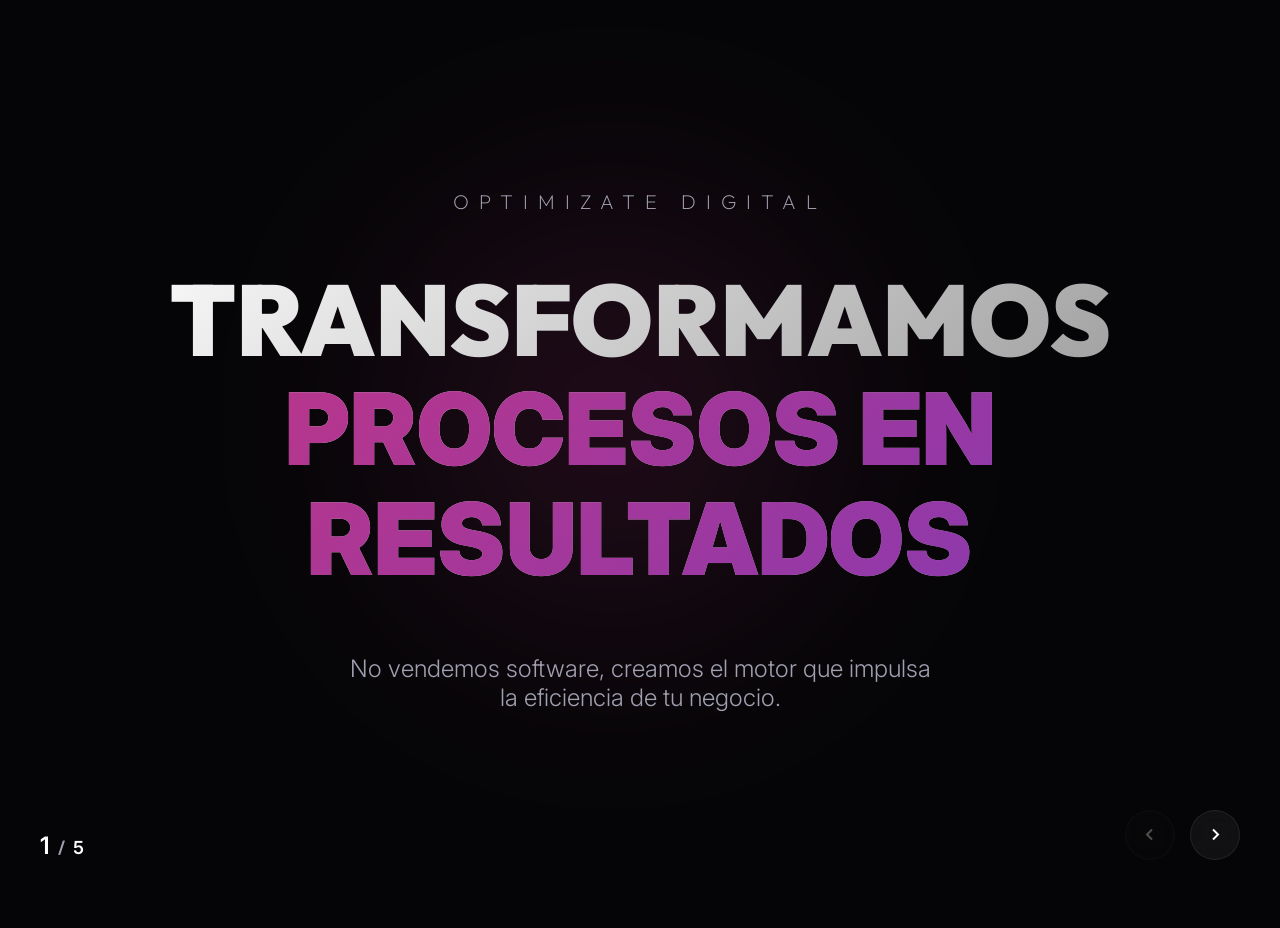
==== presentacion.html @ 824ba4c0 "feat: Añadir presentación corporativa, tarjeta actualizada y material publicitario" ====
<!DOCTYPE html>
<html lang="es">
<head>
    <meta charset="UTF-8">
    <meta name="viewport" content="width=device-width, initial-scale=1.0">
    <title>Presentación Corporativa | Optimizate Digital</title>
    <link href="https://fonts.googleapis.com/css2?family=Outfit:wght@200;400;600;800;900&family=Inter:wght@300;400;500&display=swap" rel="stylesheet">
    <!-- Boxicons para iconos modernos -->
    <link href='https://unpkg.com/boxicons@2.1.4/css/boxicons.min.css' rel='stylesheet'>
    <style>
        :root {
            --bg-dark: #050507;
            --bg-card: rgba(255, 255, 255, 0.03);
            --accent-main: #c13584;
            --accent-sec: #833ab4;
            --accent-glow: rgba(193, 53, 132, 0.4);
            --text-main: #ffffff;
            --text-dim: #a0a0b0;
            --border-light: rgba(255, 255, 255, 0.08);
        }

        * {
            margin: 0;
            padding: 0;
            box-sizing: border-box;
            font-family: 'Inter', sans-serif;
        }

        body {
            background-color: var(--bg-dark);
            color: var(--text-main);
            overflow: hidden; /* Oculta el scroll nativo, usaremos JS para transiciones */
        }

        /* Tipografía Headings */
        h1, h2, h3, h4, .brand {
            font-family: 'Outfit', sans-serif;
        }

        /* Contenedor Principal de la Presentación */
        .presentation-container {
            width: 100vw;
            height: 100vh;
            position: relative;
        }

        /* Cada Diapositiva */
        .slide {
            position: absolute;
            top: 0;
            left: 0;
            width: 100%;
            height: 100%;
            opacity: 0;
            visibility: hidden;
            transition: all 0.8s cubic-bezier(0.645, 0.045, 0.355, 1); /* Transición suave */
            display: flex;
            align-items: center;
            justify-content: center;
            padding: 5%;
            transform: translateY(50px) scale(0.95);
        }

        .slide.active {
            opacity: 1;
            visibility: visible;
            transform: translateY(0) scale(1);
            z-index: 10;
        }

        .slide.prev {
            transform: translateY(-50px) scale(0.95);
        }

        /* Background Effects */
        .ambient-glow {
            position: absolute;
            width: 60vw;
            height: 60vw;
            background: radial-gradient(circle, var(--accent-glow) 0%, transparent 60%);
            border-radius: 50%;
            top: 50%;
            left: 50%;
            transform: translate(-50%, -50%);
            z-index: -1;
            filter: blur(100px);
            opacity: 0.5;
            transition: all 1s ease;
        }

        /* ========================
           DISEÑO DE LAS SLIDES
           ======================== */
        
        .content-box {
            max-width: 1200px;
            width: 100%;
            display: flex;
            flex-direction: column;
            gap: 30px;
        }

        .text-center { text-align: center; }

        /* Slide 1: Portada */
        .slide-cover .brand {
            font-size: 20px;
            letter-spacing: 10px;
            text-transform: uppercase;
            font-weight: 200;
            color: var(--text-dim);
            margin-bottom: 20px;
        }
        
        .slide-cover h1 {
            font-size: clamp(40px, 8vw, 100px);
            font-weight: 900;
            line-height: 1.1;
            text-transform: uppercase;
            background: linear-gradient(135deg, #fff, #888);
            -webkit-background-clip: text;
            -webkit-text-fill-color: transparent;
            margin-bottom: 30px;
        }

        .slide-cover h1 span {
            background: linear-gradient(135deg, var(--accent-main), var(--accent-sec));
            -webkit-background-clip: text;
            -webkit-text-fill-color: transparent;
            display: block;
        }

        .slide-cover p {
            font-size: 24px;
            font-weight: 300;
            color: var(--text-dim);
            max-width: 600px;
            margin: 0 auto;
        }

        /* Slide 2 & Comunes: Título de sección */
        .section-title {
            font-size: 14px;
            text-transform: uppercase;
            letter-spacing: 4px;
            color: var(--accent-main);
            font-weight: 600;
            margin-bottom: 15px;
            display: flex;
            align-items: center;
            gap: 15px;
        }

        .section-title::before {
            content: '';
            width: 40px;
            height: 2px;
            background: var(--accent-main);
        }

        .main-heading {
            font-size: clamp(35px, 5vw, 65px);
            font-weight: 800;
            line-height: 1.2;
            margin-bottom: 40px;
            max-width: 800px;
        }

        /* Grid de Servicios y Ventajas */
        .glass-grid {
            display: grid;
            grid-template-columns: repeat(auto-fit, minmax(280px, 1fr));
            gap: 30px;
            margin-top: 20px;
        }

        .glass-card {
            background: var(--bg-card);
            border: 1px solid var(--border-light);
            border-radius: 20px;
            padding: 40px;
            backdrop-filter: blur(20px);
            transition: all 0.4s ease;
            position: relative;
            overflow: hidden;
        }

        .glass-card:hover {
            transform: translateY(-10px);
            border-color: rgba(193, 53, 132, 0.5);
            box-shadow: 0 20px 40px rgba(0,0,0,0.5);
        }

        .glass-card::before {
            content: '';
            position: absolute;
            top: 0; left: 0; width: 100%; height: 4px;
            background: linear-gradient(90deg, var(--accent-main), var(--accent-sec));
            opacity: 0;
            transition: opacity 0.3s;
        }

        .glass-card:hover::before { opacity: 1; }

        .glass-card i {
            font-size: 40px;
            color: var(--accent-main);
            margin-bottom: 20px;
        }

        .glass-card h3 {
            font-size: 24px;
            margin-bottom: 15px;
            font-weight: 600;
        }

        .glass-card p {
            color: var(--text-dim);
            font-size: 16px;
            line-height: 1.6;
            font-weight: 300;
        }

        /* Slide Final: Contacto */
        .contact-box {
            display: flex;
            align-items: center;
            justify-content: space-between;
            background: var(--bg-card);
            border: 1px solid var(--border-light);
            padding: 60px;
            border-radius: 30px;
            backdrop-filter: blur(20px);
            flex-wrap: wrap;
            gap: 40px;
        }

        .contact-info h2 {
            font-size: 50px;
            margin-bottom: 20px;
        }

        .contact-list {
            list-style: none;
            display: flex;
            flex-direction: column;
            gap: 20px;
        }

        .contact-list li {
            display: flex;
            align-items: center;
            gap: 15px;
            font-size: 20px;
            color: var(--text-dim);
            font-weight: 300;
        }

        .contact-list i {
            font-size: 24px;
            color: var(--accent-main);
        }

        .qr-box {
            background: white;
            padding: 20px;
            border-radius: 20px;
            text-align: center;
            color: black;
        }

        .qr-box img {
            width: 180px;
            height: 180px;
            margin-bottom: 10px;
        }
        
        .qr-box p {
            font-family: 'Outfit';
            font-weight: 800;
            text-transform: uppercase;
            font-size: 14px;
        }

        /* Controles de Navegación */
        .controls {
            position: fixed;
            bottom: 40px;
            right: 40px;
            display: flex;
            gap: 15px;
            z-index: 100;
        }

        .nav-btn {
            width: 50px;
            height: 50px;
            border-radius: 50%;
            border: 1px solid var(--border-light);
            background: rgba(255,255,255,0.05);
            color: white;
            font-size: 24px;
            display: flex;
            align-items: center;
            justify-content: center;
            cursor: pointer;
            backdrop-filter: blur(10px);
            transition: all 0.3s;
        }

        .nav-btn:hover {
            background: var(--accent-main);
            border-color: var(--accent-main);
            transform: scale(1.1);
        }

        .nav-btn.disabled {
            opacity: 0.3;
            cursor: not-allowed;
            pointer-events: none;
        }

        /* Indicador de Progreso */
        .progress-bar {
            position: fixed;
            top: 0;
            left: 0;
            height: 4px;
            background: linear-gradient(90deg, var(--accent-main), var(--accent-sec));
            width: 0%;
            z-index: 100;
            transition: width 0.4s ease;
        }

        .slide-counter {
            position: fixed;
            bottom: 40px;
            left: 40px;
            font-family: 'Outfit';
            font-size: 18px;
            font-weight: 600;
            letter-spacing: 2px;
            color: var(--text-dim);
            z-index: 100;
        }

        .slide-counter span {
            color: white;
            font-size: 24px;
        }

        @media (max-width: 768px) {
            .contact-box { flex-direction: column; text-align: center; padding: 30px; }
            .section-title { justify-content: center; }
            .section-title::before { display: none; }
            .controls { bottom: 20px; right: 20px; }
            .slide-counter { bottom: 20px; left: 20px; }
        }
    </style>
</head>
<body>

    <div class="progress-bar" id="progressBar"></div>
    
    <div class="ambient-glow" id="glow"></div>

    <div class="presentation-container">
        
        <!-- SLIDE 1: PORTADA -->
        <div class="slide slide-cover active">
            <div class="content-box text-center">
                <div class="brand">Optimizate Digital</div>
                <h1>Transformamos<br><span>Procesos en Resultados</span></h1>
                <p>No vendemos software, creamos el motor que impulsa la eficiencia de tu negocio.</p>
            </div>
        </div>

        <!-- SLIDE 2: EL PROBLEMA / SOLUCIÓN -->
        <div class="slide">
            <div class="content-box">
                <div class="section-title">Nuestra Filosofía</div>
                <h2 class="main-heading">Tecnología Real para Negocios Reales.</h2>
                <div class="glass-grid" style="grid-template-columns: 1fr 1fr;">
                    <div class="glass-card">
                        <i class='bx bx-x-circle' style="color: #ff4757;"></i>
                        <h3>El Problema Actual</h3>
                        <p>La mayoría de empresas pagan costosas suscripciones mensuales por sistemas genéricos que no se adaptan a su forma de trabajar, forzando a los empleados a aprender herramientas complejas e ineficientes.</p>
                    </div>
                    <div class="glass-card">
                        <i class='bx bx-check-circle' style="color: #2ed573;"></i>
                        <h3>La Solución Optimizate</h3>
                        <p>Desarrollamos herramientas a medida que se adaptan como un guante a tus procesos actuales. Pagas una sola vez y el código es tuyo, eliminando la dependencia y los gastos recurrentes.</p>
                    </div>
                </div>
            </div>
        </div>

        <!-- SLIDE 3: SERVICIOS -->
        <div class="slide">
            <div class="content-box">
                <div class="section-title">Especialidades</div>
                <h2 class="main-heading">Soluciones de Alto Impacto.</h2>
                <div class="glass-grid">
                    <div class="glass-card">
                        <i class='bx bx-code-alt'></i>
                        <h3>Software de Gestión</h3>
                        <p>Sistemas internos a medida (ERP/CRM) diseñados para automatizar y simplificar tu operativa diaria.</p>
                    </div>
                    <div class="glass-card">
                        <i class='bx bx-data'></i>
                        <h3>Control de Stock</h3>
                        <p>Inventarios precisos en tiempo real, alertas automáticas y reportes detallados para que nunca pierdas una venta.</p>
                    </div>
                    <div class="glass-card">
                        <i class='bx bx-window-alt'></i>
                        <h3>Apps de Escritorio</h3>
                        <p>Aplicaciones ultra rápidas y seguras (macOS/Windows) que no dependen del navegador para funcionar.</p>
                    </div>
                    <div class="glass-card">
                        <i class='bx bx-globe'></i>
                        <h3>Webs de Élite</h3>
                        <p>Plataformas web corporativas con diseños premium que convierten visitantes en clientes reales.</p>
                    </div>
                </div>
            </div>
        </div>

        <!-- SLIDE 4: VENTAJAS (POR QUÉ NOSOTROS) -->
        <div class="slide">
            <div class="content-box">
                <div class="section-title">Ventaja Competitiva</div>
                <h2 class="main-heading">Por qué elegir Optimizate Digital.</h2>
                <div class="glass-grid">
                    <div class="glass-card">
                        <i class='bx bx-dollar-circle'></i>
                        <h3>Pago Único</h3>
                        <p>Adiós a las ataduras. Diseñamos, programamos y entregamos. Sin mensualidades ocultas.</p>
                    </div>
                    <div class="glass-card">
                        <i class='bx bx-shield-quarter'></i>
                        <h3>Privacidad Total</h3>
                        <p>Tu base de datos es tuya. Las aplicaciones pueden operar localmente para máxima seguridad.</p>
                    </div>
                    <div class="glass-card">
                        <i class='bx bx-support'></i>
                        <h3>Soporte Directo</h3>
                        <p>Hablas directamente con el desarrollador, sin intermediarios ni tickets de espera interminables.</p>
                    </div>
                </div>
            </div>
        </div>

        <!-- SLIDE 5: CONTACTO -->
        <div class="slide">
            <div class="content-box">
                <div class="contact-box">
                    <div class="contact-info">
                        <div class="section-title">Siguiente Paso</div>
                        <h2>Hablemos de tu proyecto</h2>
                        <ul class="contact-list">
                            <li><i class='bx bx-user'></i> Paolo Salazar - Director Ejecutivo</li>
                            <li><i class='bx bxl-whatsapp'></i> +56 9 7348 7761</li>
                            <li><i class='bx bx-envelope'></i> optimizatedigital@gmail.com</li>
                            <li><i class='bx bx-world'></i> www.optimizatedigital.com</li>
                            <li><i class='bx bxl-instagram'></i> @optimizate_digital</li>
                        </ul>
                    </div>
                    <div class="qr-box">
                        <!-- Usamos la misma lógica del QR hacia la web -->
                        <img src="https://api.qrserver.com/v1/create-qr-code/?size=250x250&data=https://optimizatedigital.com" alt="QR Website">
                        <p>Escanea para iniciar</p>
                    </div>
                </div>
            </div>
        </div>

    </div>

    <!-- Controles -->
    <div class="controls">
        <button class="nav-btn" id="prevBtn" onclick="changeSlide(-1)"><i class='bx bx-chevron-left'></i></button>
        <button class="nav-btn" id="nextBtn" onclick="changeSlide(1)"><i class='bx bx-chevron-right'></i></button>
    </div>

    <div class="slide-counter">
        <span id="currentSlideNum">1</span> / <span id="totalSlidesNum" style="font-size: 18px;">5</span>
    </div>

    <script>
        const slides = document.querySelectorAll('.slide');
        const totalSlides = slides.length;
        const progressBar = document.getElementById('progressBar');
        const prevBtn = document.getElementById('prevBtn');
        const nextBtn = document.getElementById('nextBtn');
        const currentSlideNum = document.getElementById('currentSlideNum');
        const glow = document.getElementById('glow');
        
        let currentSlide = 0;

        document.getElementById('totalSlidesNum').textContent = totalSlides;

        function updatePresentation() {
            // Actualizar clases de slides
            slides.forEach((slide, index) => {
                slide.classList.remove('active', 'prev');
                if (index === currentSlide) {
                    slide.classList.add('active');
                } else if (index < currentSlide) {
                    slide.classList.add('prev');
                }
            });

            // Actualizar botones
            prevBtn.classList.toggle('disabled', currentSlide === 0);
            nextBtn.classList.toggle('disabled', currentSlide === totalSlides - 1);

            // Actualizar barra de progreso
            const progress = ((currentSlide) / (totalSlides - 1)) * 100;
            progressBar.style.width = progress + '%';

            // Actualizar contador
            currentSlideNum.textContent = currentSlide + 1;

            // Cambiar posición del glow aleatoriamente para dinamismo
            const randomX = 30 + Math.random() * 40;
            const randomY = 30 + Math.random() * 40;
            glow.style.left = randomX + '%';
            glow.style.top = randomY + '%';
        }

        function changeSlide(direction) {
            currentSlide += direction;
            if (currentSlide < 0) currentSlide = 0;
            if (currentSlide >= totalSlides) currentSlide = totalSlides - 1;
            updatePresentation();
        }

        // Navegación por teclado
        document.addEventListener('keydown', (e) => {
            if (e.key === 'ArrowRight' || e.key === 'Space') {
                changeSlide(1);
            } else if (e.key === 'ArrowLeft') {
                changeSlide(-1);
            }
        });

        // Navegación por scroll/rueda de ratón (con debounce)
        let isScrolling = false;
        document.addEventListener('wheel', (e) => {
            if (isScrolling) return;
            isScrolling = true;
            
            if (e.deltaY > 0) {
                changeSlide(1);
            } else {
                changeSlide(-1);
            }
            
            setTimeout(() => {
                isScrolling = false;
            }, 800); // Cooldown coincide con la transición CSS
        });

        // Touch swipe para móviles
        let touchStartY = 0;
        let touchEndY = 0;
        
        document.addEventListener('touchstart', e => {
            touchStartY = e.changedTouches[0].screenY;
        });

        document.addEventListener('touchend', e => {
            touchEndY = e.changedTouches[0].screenY;
            handleSwipe();
        });

        function handleSwipe() {
            if (touchStartY - touchEndY > 50) {
                changeSlide(1); // Swipe arriba -> Next
            }
            if (touchEndY - touchStartY > 50) {
                changeSlide(-1); // Swipe abajo -> Prev
            }
        }

        // Init
        updatePresentation();
    </script>
</body>
</html>
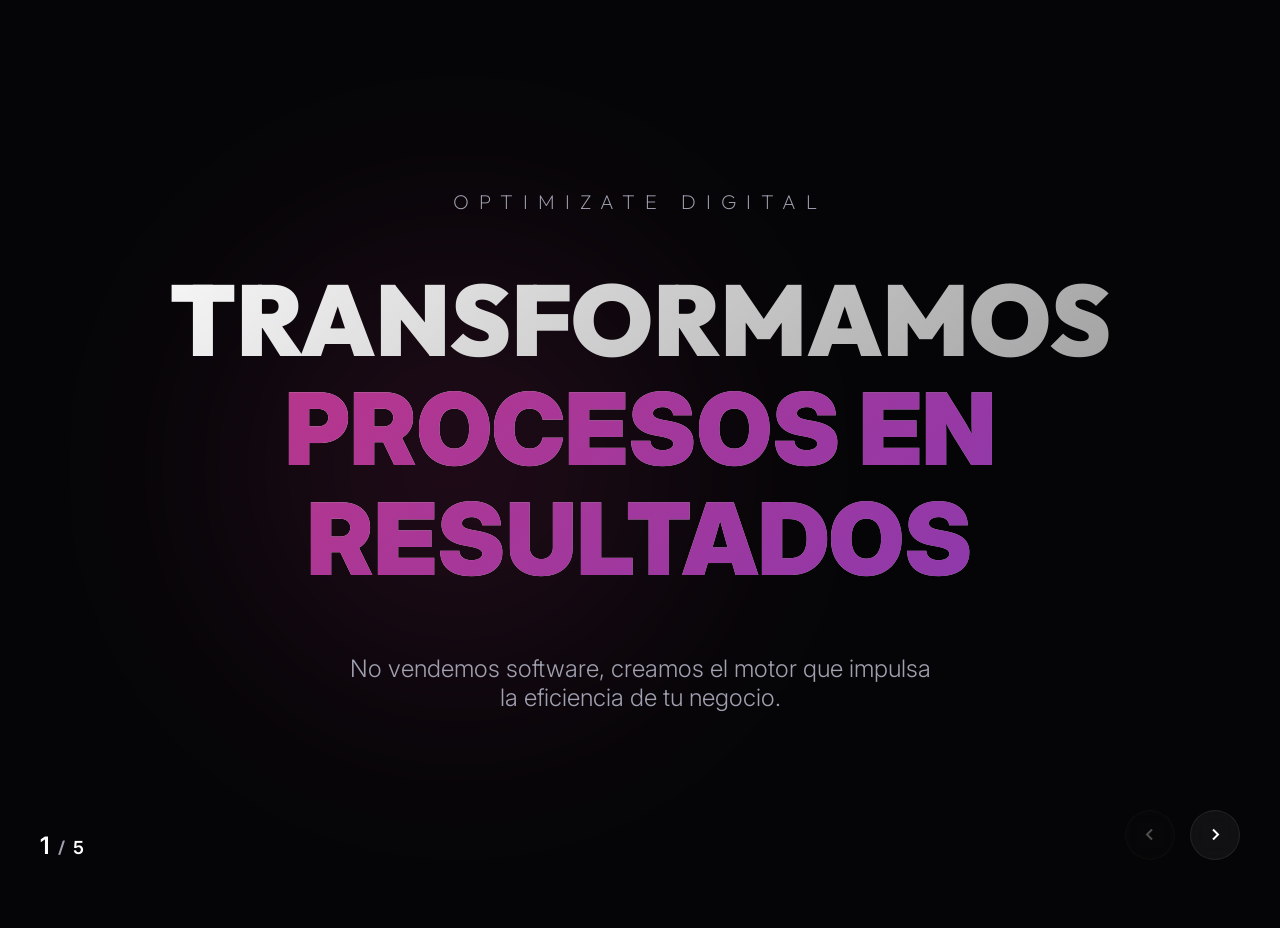
==== commit e508f65b: "Renombrar tarjeta y revertir dark mode" ====
--- a/presentacion.html
+++ b/presentacion.html
@@ -320,6 +320,27 @@
             pointer-events: none;
         }
 
+        .btn-primary {
+            display: inline-flex;
+            align-items: center;
+            gap: 10px;
+            background: linear-gradient(135deg, var(--accent-main), var(--accent-sec));
+            color: white;
+            padding: 15px 30px;
+            border-radius: 30px;
+            text-decoration: none;
+            font-weight: 600;
+            font-family: 'Outfit';
+            font-size: 18px;
+            margin-top: 30px;
+            transition: all 0.3s ease;
+            box-shadow: 0 10px 20px rgba(193, 53, 132, 0.3);
+        }
+        .btn-primary:hover {
+            transform: translateY(-5px);
+            box-shadow: 0 15px 30px rgba(193, 53, 132, 0.5);
+        }
+
         /* Indicador de Progreso */
         .progress-bar {
             position: fixed;
@@ -461,13 +482,16 @@
                             <li><i class='bx bx-user'></i> Paolo Salazar - Director Ejecutivo</li>
                             <li><i class='bx bxl-whatsapp'></i> +56 9 7348 7761</li>
                             <li><i class='bx bx-envelope'></i> optimizatedigital@gmail.com</li>
-                            <li><i class='bx bx-world'></i> www.optimizatedigital.com</li>
+                            <li><i class='bx bx-world'></i> <a href="https://optimizatedigital.cl" target="_blank" style="color: var(--text-main); text-decoration: none; border-bottom: 1px dashed rgba(255,255,255,0.3);">optimizatedigital.cl</a></li>
                             <li><i class='bx bxl-instagram'></i> @optimizate_digital</li>
                         </ul>
+                        <a href="https://optimizatedigital.cl" target="_blank" class="btn-primary">
+                            <i class='bx bx-link-external'></i> Visitar Página Web
+                        </a>
                     </div>
                     <div class="qr-box">
                         <!-- Usamos la misma lógica del QR hacia la web -->
-                        <img src="https://api.qrserver.com/v1/create-qr-code/?size=250x250&data=https://optimizatedigital.com" alt="QR Website">
+                        <img src="https://api.qrserver.com/v1/create-qr-code/?size=250x250&data=https://optimizatedigital.cl" alt="QR Website">
                         <p>Escanea para iniciar</p>
                     </div>
                 </div>
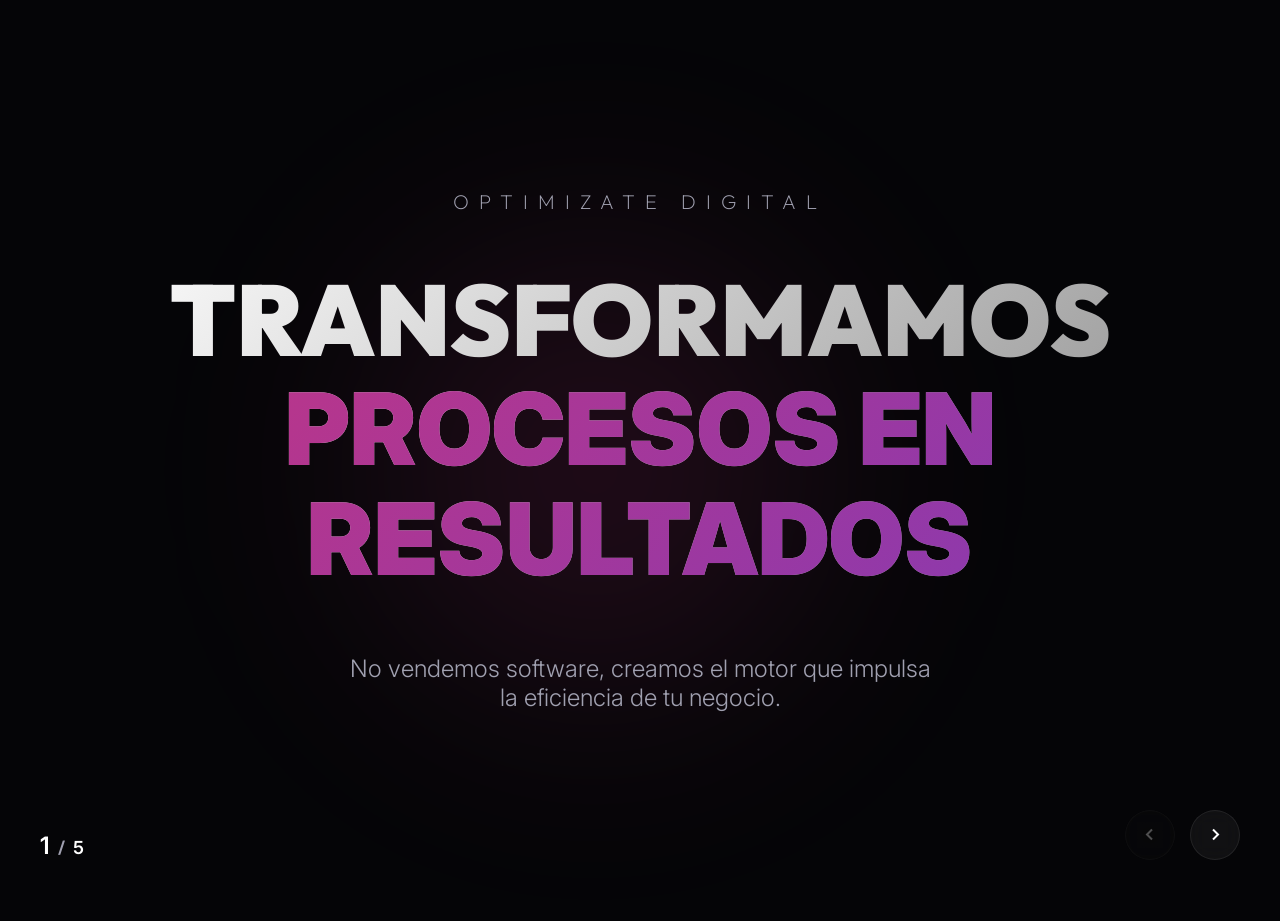
==== commit d60d8ee9: "Acelerar animaciones de la presentacion" ====
--- a/presentacion.html
+++ b/presentacion.html
@@ -53,12 +53,12 @@
             height: 100%;
             opacity: 0;
             visibility: hidden;
-            transition: all 0.8s cubic-bezier(0.645, 0.045, 0.355, 1); /* Transición suave */
+            transition: all 0.5s cubic-bezier(0.25, 1, 0.5, 1); /* Transición rápida y fluida */
             display: flex;
             align-items: center;
             justify-content: center;
             padding: 5%;
-            transform: translateY(50px) scale(0.95);
+            transform: translateY(30px) scale(0.98);
         }
 
         .slide.active {
@@ -69,7 +69,7 @@
         }
 
         .slide.prev {
-            transform: translateY(-50px) scale(0.95);
+            transform: translateY(-30px) scale(0.98);
         }
 
         /* Background Effects */
@@ -582,7 +582,7 @@
             
             setTimeout(() => {
                 isScrolling = false;
-            }, 800); // Cooldown coincide con la transición CSS
+            }, 500); // Cooldown ajustado a la nueva transición más rápida
         });
 
         // Touch swipe para móviles
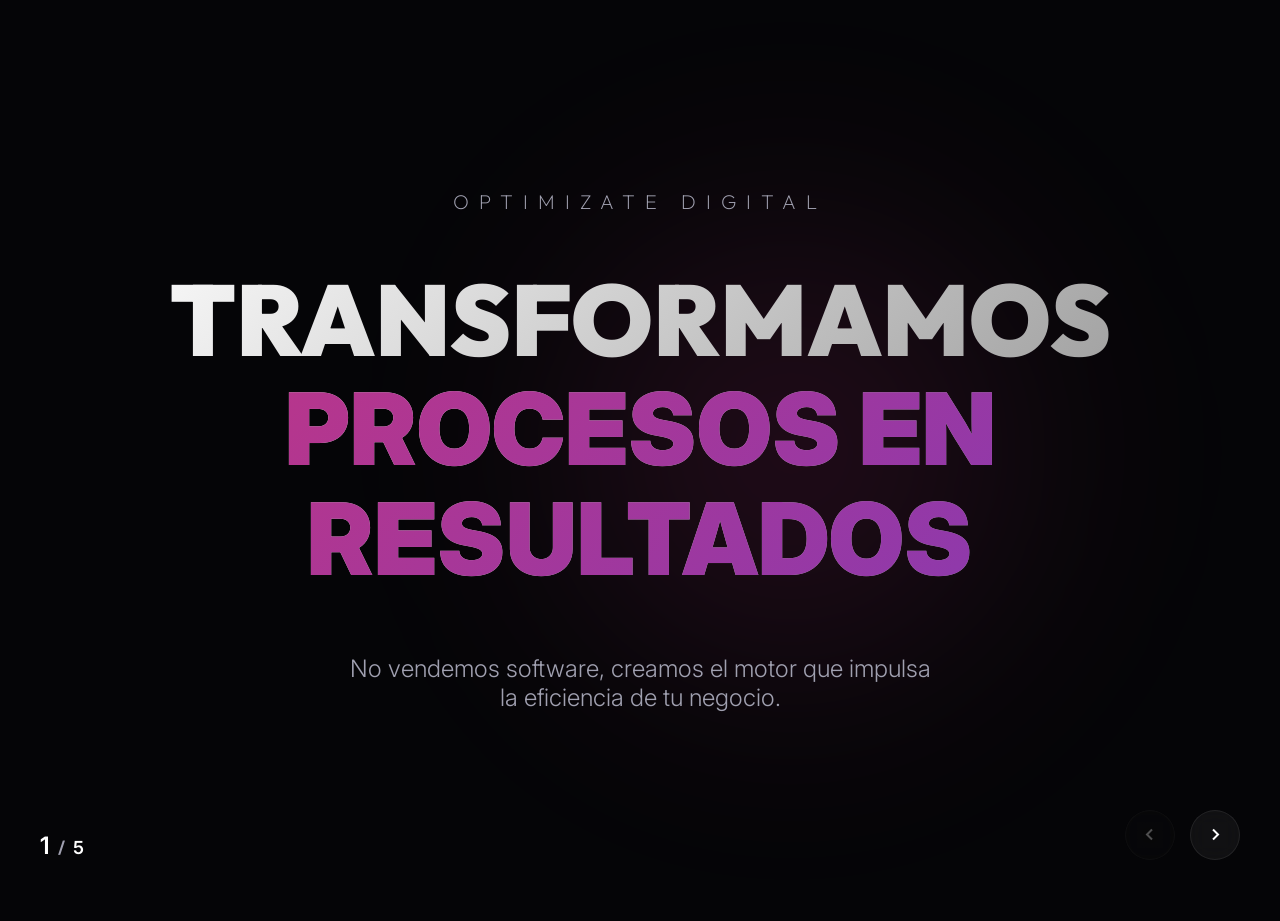
==== commit 5074c50e: "Reparar la vista responsiva de la presentacion en telefonos" ====
--- a/presentacion.html
+++ b/presentacion.html
@@ -371,11 +371,43 @@
         }
 
         @media (max-width: 768px) {
-            .contact-box { flex-direction: column; text-align: center; padding: 30px; }
-            .section-title { justify-content: center; }
+            .contact-box { flex-direction: column; text-align: center; padding: 20px; gap: 20px; }
+            .section-title { justify-content: center; margin-bottom: 15px; }
             .section-title::before { display: none; }
-            .controls { bottom: 20px; right: 20px; }
-            .slide-counter { bottom: 20px; left: 20px; }
+            .controls { bottom: 15px; right: 15px; }
+            .slide-counter { bottom: 15px; left: 15px; }
+            
+            /* Arreglos críticos para móviles */
+            .glass-grid {
+                grid-template-columns: 1fr !important; /* Fuerza 1 columna en móviles */
+                gap: 15px;
+            }
+            .glass-card {
+                padding: 20px;
+            }
+            .glass-card i {
+                font-size: 30px;
+                margin-bottom: 10px;
+            }
+            .glass-card h3 {
+                font-size: 20px;
+                margin-bottom: 10px;
+            }
+            .main-heading {
+                font-size: 30px;
+                margin-bottom: 25px;
+            }
+            h1 {
+                font-size: 40px;
+            }
+            .content-box {
+                max-height: 85vh;
+                overflow-y: auto;
+                padding-bottom: 40px;
+            }
+            .content-box::-webkit-scrollbar {
+                display: none;
+            }
         }
     </style>
 </head>
